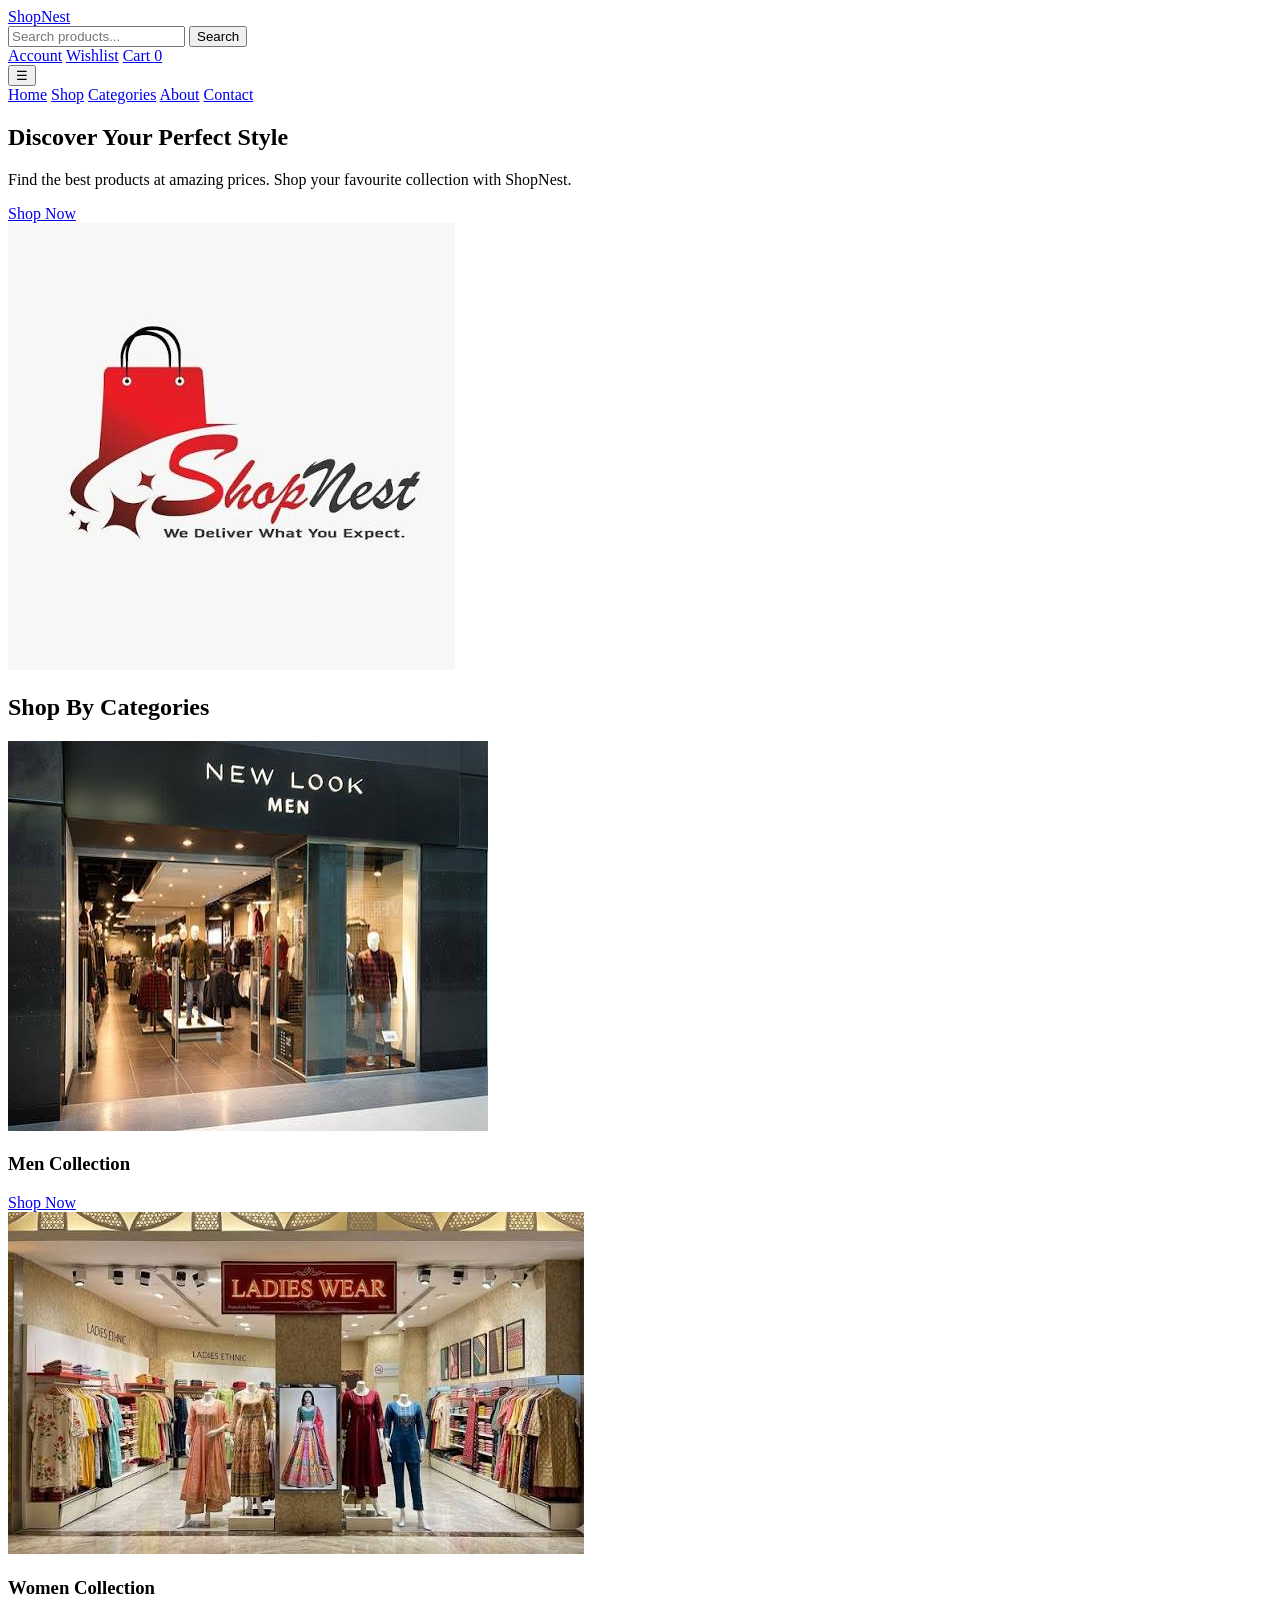
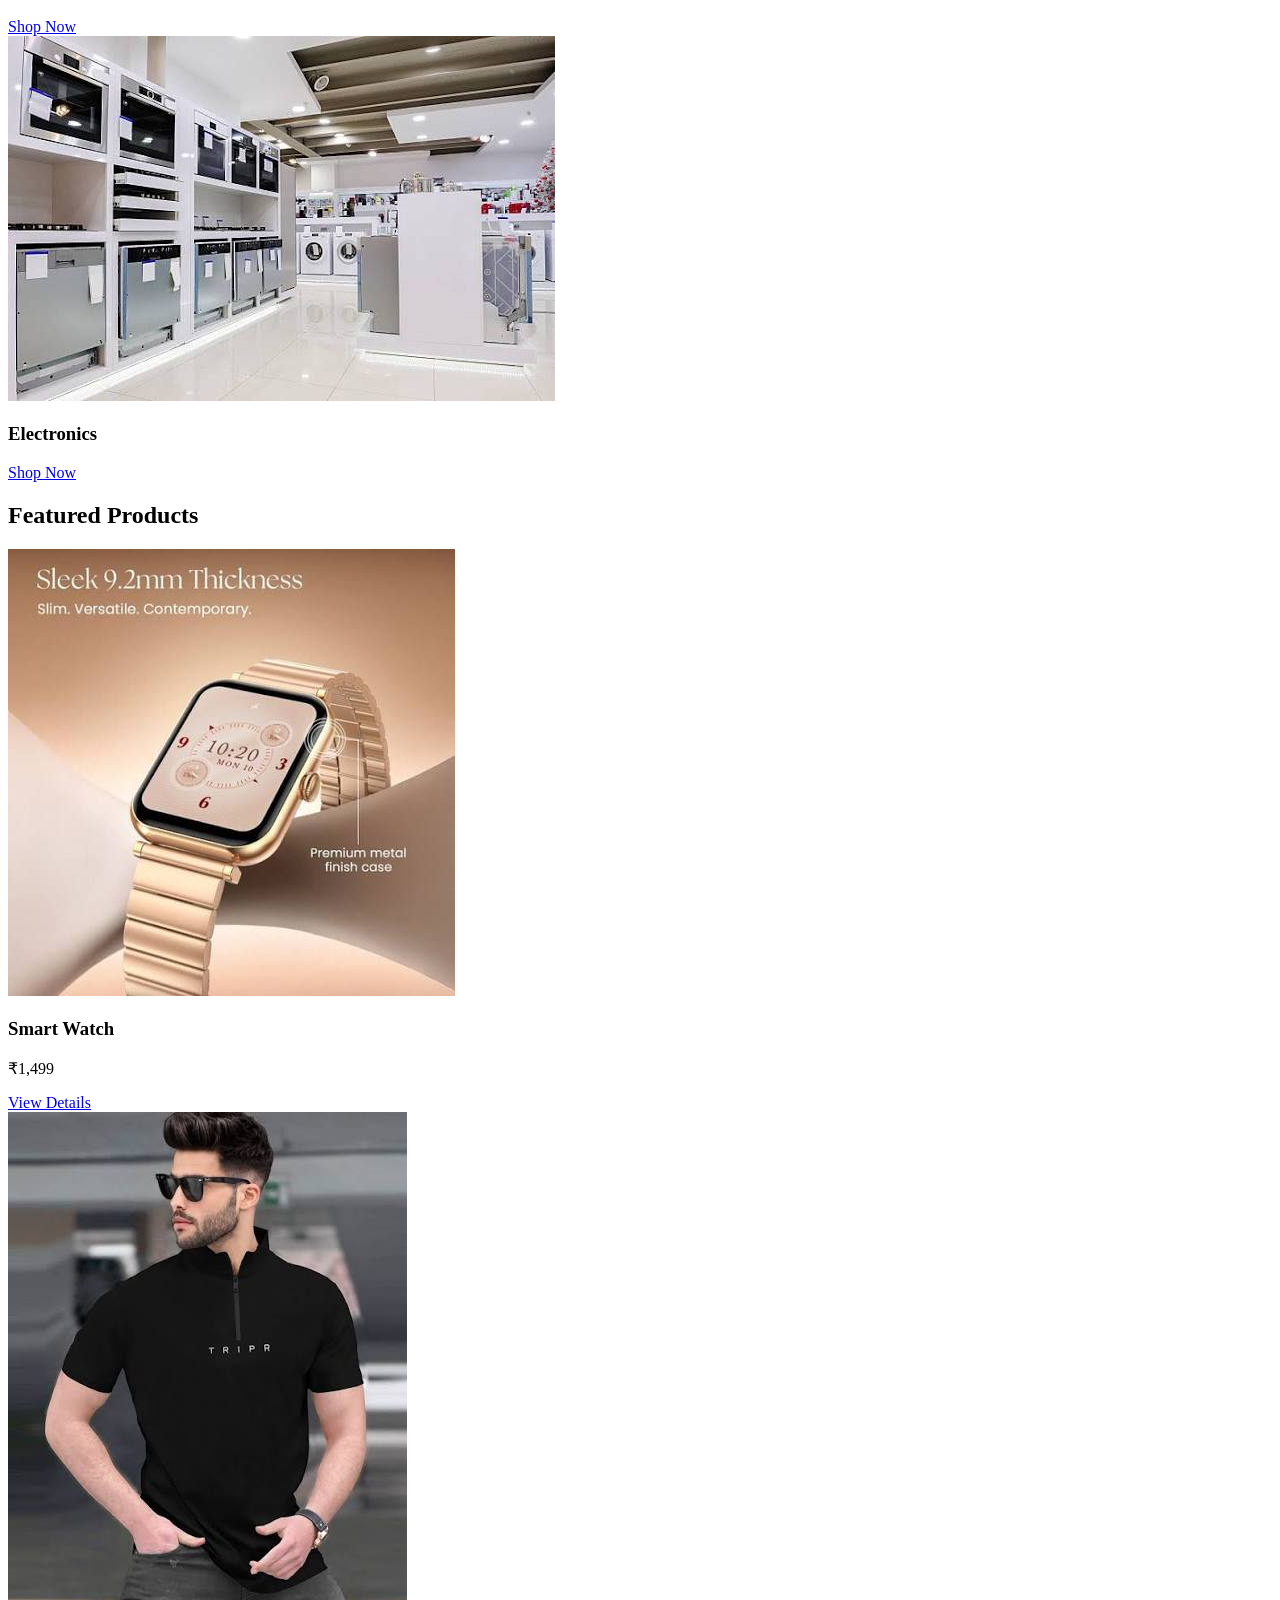
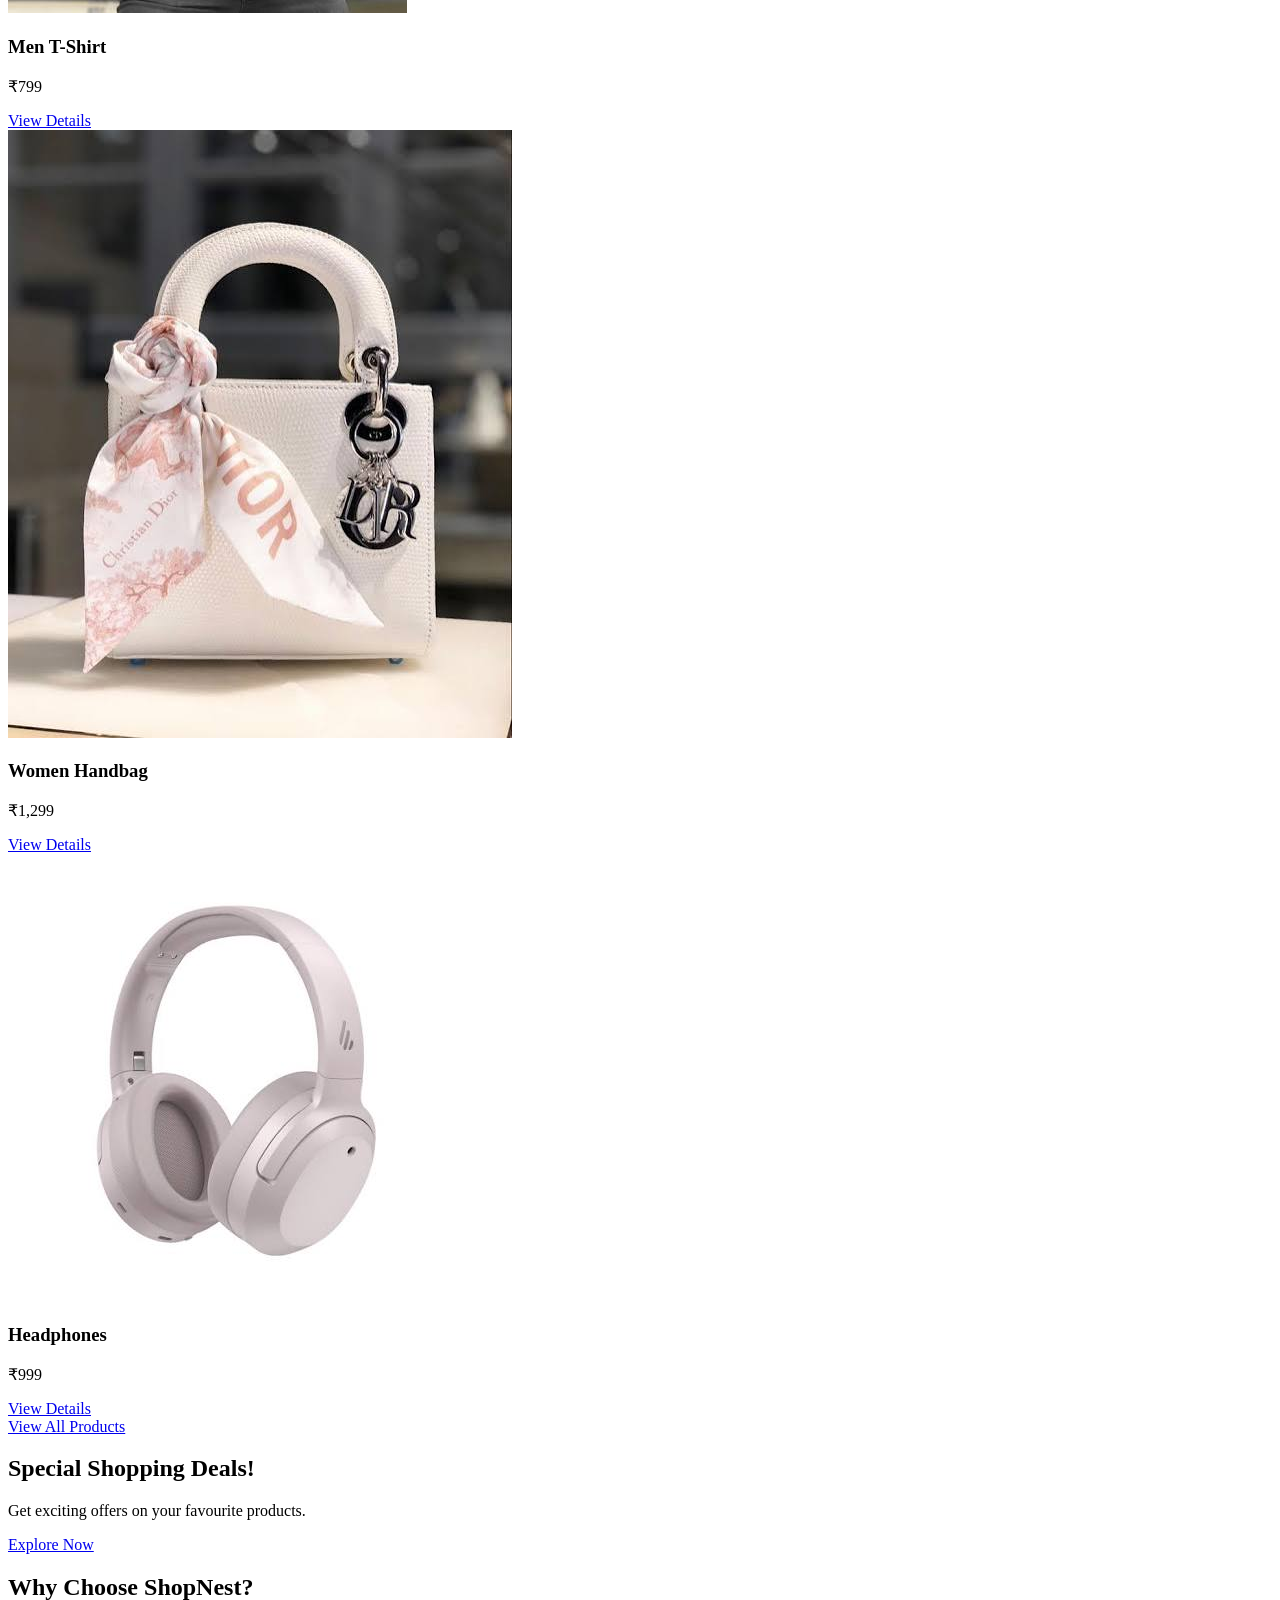
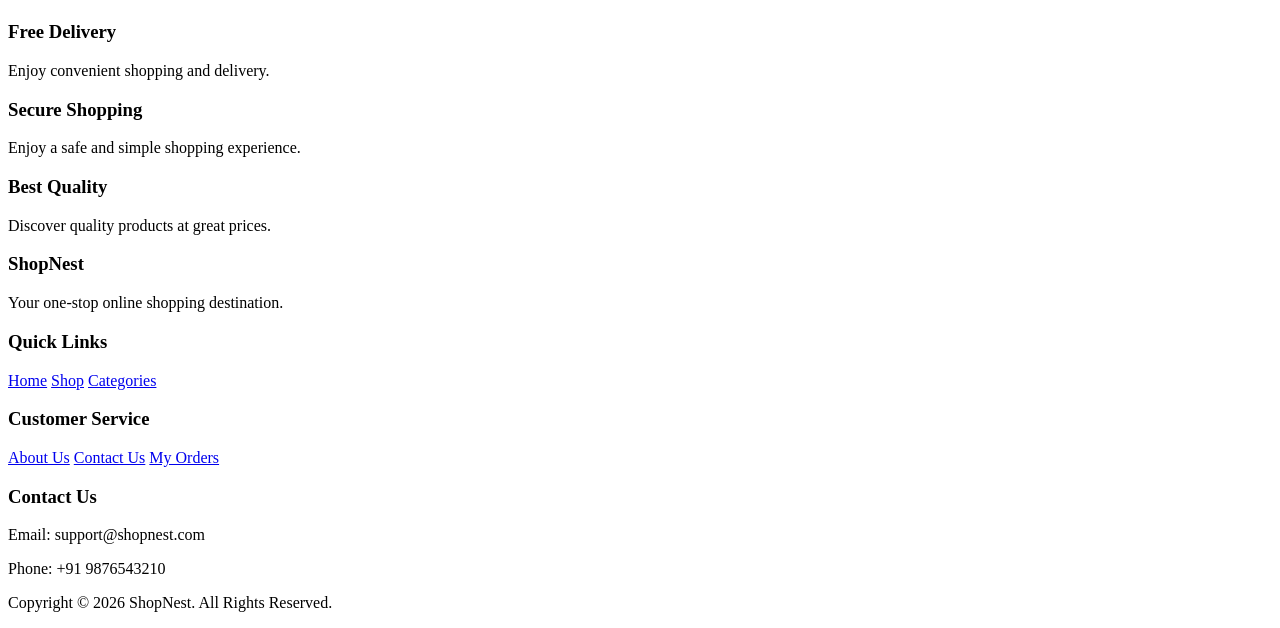
==== index.html @ c731b0f1 "First" ====
<!DOCTYPE html>
<html lang="en">
<head>
    <meta charset="UTF-8">
    <meta name="viewport" content="width=device-width, initial-scale=1.0">

    <title>ShopNest - Online Shopping</title>

    <link rel="stylesheet" href="../CSS/style.css">
    <link rel="stylesheet" href="../CSS/header.css">
    <link rel="stylesheet" href="../CSS/navbar.css">
    <link rel="stylesheet" href="../CSS/footer.css">
    <link rel="stylesheet" href="../CSS/home.css">
    <link rel="stylesheet" href="../CSS/responsive.css">
</head>

<body>

    <!-- HEADER -->
    <header class="top-header">

        <a href="index.html" class="logo">
            <span>S</span>hopNest
        </a>

        <form class="header-search" action="shop.html" method="get">
            <input type="search" name="search" placeholder="Search products...">
            <button type="submit">Search</button>
        </form>

        <div class="header-icons">
            <a href="my-account.html">Account</a>
            <a href="wishlist.html">Wishlist</a>
            <a href="cart.html">Cart <span class="cart-count">0</span></a>
        </div>

    </header>

    <!-- NAVBAR -->
    <nav class="main-navbar">

        <button class="menu-btn" id="menuBtn">☰</button>

        <div class="nav-links" id="navLinks">
            <a href="index.html" class="active">Home</a>
            <a href="shop.html">Shop</a>
            <a href="category.html">Categories</a>
            <a href="about.html">About</a>
            <a href="contact.html">Contact</a>
        </div>

    </nav>

    <!-- HERO SECTION -->
    <section class="hero">

        <div class="hero-content">

            <h1>
                Discover Your
                <span>Perfect Style</span>
            </h1>

            <p>
                Find the best products at amazing prices.
                Shop your favourite collection with ShopNest.
            </p>

            <a href="shop.html" class="btn">Shop Now</a>

        </div>

        <div class="hero-image">
            <img src="images/banner.jpg" alt="ShopNest Shopping">
        </div>

    </section>

    <!-- CATEGORY SECTION -->
    <section class="home-section">

        <div class="container">

            <h2 class="section-title">
                Shop By <span>Categories</span>
            </h2>

            <div class="category-grid">

                <div class="category-card">
                    <img src="images/men.jpg" alt="Men Collection">
                    <h3>Men Collection</h3>
                    <a href="shop.html?category=men" class="btn">Shop Now</a>
                </div>

                <div class="category-card">
                    <img src="images/women.jpg" alt="Women Collection">
                    <h3>Women Collection</h3>
                    <a href="shop.html?category=women" class="btn">Shop Now</a>
                </div>

                <div class="category-card">
                    <img src="images/electronics.jpg" alt="Electronics">
                    <h3>Electronics</h3>
                    <a href="shop.html?category=electronics" class="btn">Shop Now</a>
                </div>

            </div>

        </div>

    </section>

    <!-- FEATURED PRODUCTS -->
    <section class="home-section featured-section">

        <div class="container">

            <h2 class="section-title">
                Featured <span>Products</span>
            </h2>

            <div class="product-grid">

                <div class="product-card">
                    <img src="images/smart  watch.jpg" alt="Smart Watch">
                    <h3>Smart Watch</h3>
                    <p>₹1,499</p>
                    <a href="product-details.html" class="btn">View Details</a>
                </div>

                <div class="product-card">
                    <img src="images/t shirt.jpg" alt="Men T-Shirt">
                    <h3>Men T-Shirt</h3>
                    <p>₹799</p>
                    <a href="product-details.html" class="btn">View Details</a>
                </div>

                <div class="product-card">
                    <img src="images/handbags.jpg" alt="Women Handbag">
                    <h3>Women Handbag</h3>
                    <p>₹1,299</p>
                    <a href="product-details.html" class="btn">View Details</a>
                </div>

                <div class="product-card">
                    <img src="images/headphones.jpg" alt="Headphones">
                    <h3>Headphones</h3>
                    <p>₹999</p>
                    <a href="product-details.html" class="btn">View Details</a>
                </div>

            </div>

            <div class="view-all">
                <a href="shop.html" class="btn">View All Products</a>
            </div>

        </div>

    </section>

    <!-- OFFER SECTION -->
    <section class="offer-section">

        <div class="container">

            <h2>Special Shopping Deals!</h2>

            <p>Get exciting offers on your favourite products.</p>

            <a href="shop.html" class="btn">Explore Now</a>

        </div>

    </section>

    <!-- WHY CHOOSE US -->
    <section class="home-section">

        <div class="container">

            <h2 class="section-title">
                Why Choose <span>ShopNest?</span>
            </h2>

            <div class="service-container">

                <div class="service-box">
                    <h3>Free Delivery</h3>
                    <p>Enjoy convenient shopping and delivery.</p>
                </div>

                <div class="service-box">
                    <h3>Secure Shopping</h3>
                    <p>Enjoy a safe and simple shopping experience.</p>
                </div>

                <div class="service-box">
                    <h3>Best Quality</h3>
                    <p>Discover quality products at great prices.</p>
                </div>

            </div>

        </div>

    </section>

    <!-- FOOTER -->
    <footer class="footer">

        <div class="footer-container">

            <div class="footer-box">
                <h3>ShopNest</h3>
                <p>Your one-stop online shopping destination.</p>
            </div>

            <div class="footer-box">
                <h3>Quick Links</h3>
                <a href="index.html">Home</a>
                <a href="shop.html">Shop</a>
                <a href="category.html">Categories</a>
            </div>

            <div class="footer-box">
                <h3>Customer Service</h3>
                <a href="about.html">About Us</a>
                <a href="contact.html">Contact Us</a>
                <a href="my-orders.html">My Orders</a>
            </div>

            <div class="footer-box">
                <h3>Contact Us</h3>
                <p>Email: support@shopnest.com</p>
                <p>Phone: +91 9876543210</p>
            </div>

        </div>

        <div class="footer-bottom">
            <p>Copyright © <span class="current-year">2026</span> ShopNest. All Rights Reserved.</p>
        </div>

    </footer>

    <!-- JAVASCRIPT -->
    <script src="../JavaScript/main.js"></script>
    <script src="../JavaScript/navbar.js"></script>

</body>
</html>
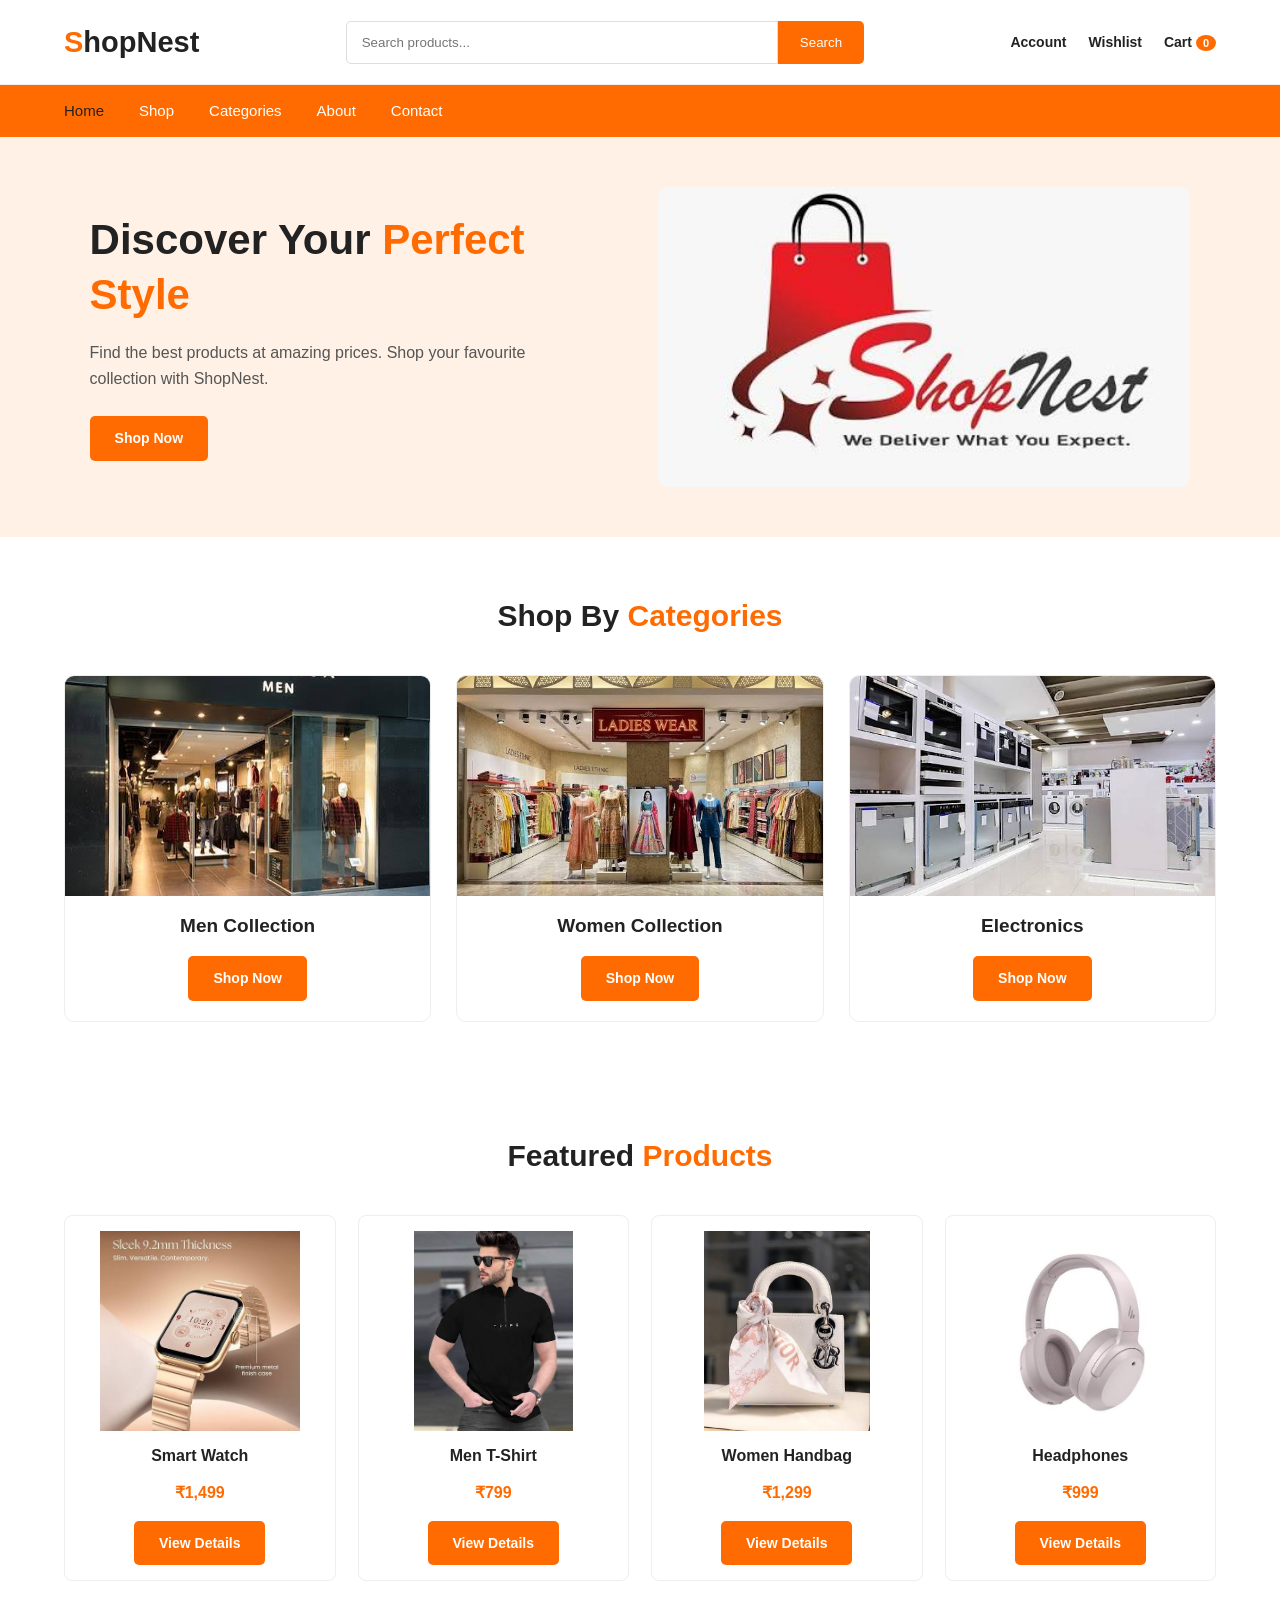
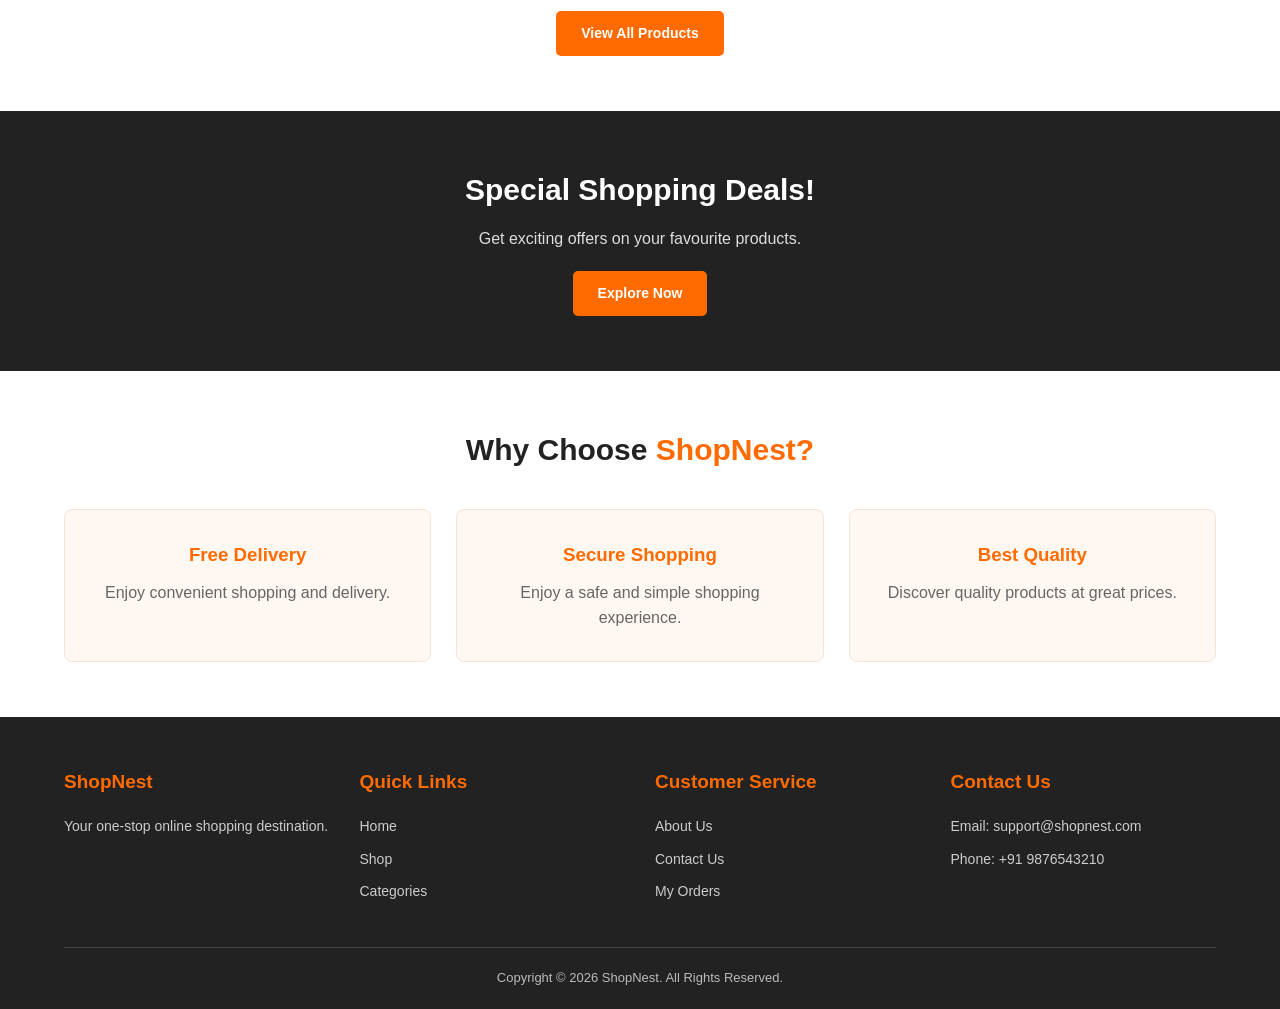
==== commit 8191a053: "Fix css" ====
--- a/index.html
+++ b/index.html
@@ -7,12 +7,12 @@
 
     <title>ShopNest - Online Shopping</title>
 
-    <link rel="stylesheet" href="../CSS/style.css">
-    <link rel="stylesheet" href="../CSS/header.css">
-    <link rel="stylesheet" href="../CSS/navbar.css">
-    <link rel="stylesheet" href="../CSS/footer.css">
-    <link rel="stylesheet" href="../CSS/home.css">
-    <link rel="stylesheet" href="../CSS/responsive.css">
+  <link rel="stylesheet" href="./css/style.css">
+<link rel="stylesheet" href="./css/header.css">
+<link rel="stylesheet" href="./css/navbar.css">
+<link rel="stylesheet" href="./css/footer.css">
+<link rel="stylesheet" href="./css/home.css">
+<link rel="stylesheet" href="./css/responsive.css">
 </head>
 
 <body>
--- a/css/style.css
+++ b/css/style.css
@@ -0,0 +1,561 @@
+/* =========================================
+   SHOPNEST - MAIN STYLE CSS
+========================================= */
+
+/* GOOGLE FONT */
+
+@import url('https://fonts.googleapis.com/css2?family=Poppins:wght@400;500;600;700;800&display=swap');
+
+
+/* =========================================
+   ROOT VARIABLES
+========================================= */
+
+:root {
+    --primary-color: #ff6b00;
+    --primary-dark: #df5c00;
+    --secondary-color: #222222;
+
+    --text-color: #555555;
+    --light-color: #f7f7f7;
+    --white: #ffffff;
+
+    --border-color: #e5e5e5;
+
+    --success-color: #198754;
+    --danger-color: #dc3545;
+    --warning-color: #ffc107;
+    --info-color: #0dcaf0;
+
+    --shadow: 0 4px 15px rgba(0, 0, 0, 0.08);
+
+    --shadow-hover: 0 8px 25px rgba(0, 0, 0, 0.12);
+
+    --transition: all 0.3s ease;
+
+    --border-radius: 8px;
+}
+
+
+/* =========================================
+   GLOBAL RESET
+========================================= */
+
+* {
+    margin: 0;
+    padding: 0;
+    box-sizing: border-box;
+}
+
+html {
+    scroll-behavior: smooth;
+    scroll-padding-top: 80px;
+}
+
+body {
+    font-family: 'Poppins', sans-serif;
+    color: var(--secondary-color);
+    background: var(--white);
+    line-height: 1.6;
+    overflow-x: hidden;
+}
+
+a {
+    text-decoration: none;
+    color: inherit;
+    transition: var(--transition);
+}
+
+ul,
+ol {
+    list-style: none;
+}
+
+img {
+    max-width: 100%;
+    display: block;
+}
+
+button,
+input,
+select,
+textarea {
+    font-family: inherit;
+}
+
+button {
+    cursor: pointer;
+}
+
+input,
+textarea,
+select {
+    outline: none;
+}
+
+::selection {
+    background: var(--primary-color);
+    color: var(--white);
+}
+
+
+/* =========================================
+   COMMON CONTAINER
+========================================= */
+
+.container {
+    width: 90%;
+    max-width: 1200px;
+    margin: 0 auto;
+}
+
+.section {
+    padding: 60px 0;
+}
+
+.home-section {
+    padding: 60px 0;
+}
+
+
+/* =========================================
+   SECTION TITLE
+========================================= */
+
+.section-title {
+    text-align: center;
+    font-size: 30px;
+    margin-bottom: 35px;
+    font-weight: 700;
+    color: var(--secondary-color);
+}
+
+.section-title span {
+    color: var(--primary-color);
+}
+
+.section-description {
+    text-align: center;
+    color: var(--text-color);
+    font-size: 14px;
+    margin-top: -20px;
+    margin-bottom: 35px;
+}
+
+
+/* =========================================
+   BUTTONS
+========================================= */
+
+.btn {
+    display: inline-block;
+    padding: 11px 25px;
+    border: none;
+    border-radius: 5px;
+
+    background: var(--primary-color);
+    color: var(--white);
+
+    font-size: 14px;
+    font-weight: 600;
+
+    text-align: center;
+    transition: var(--transition);
+}
+
+.btn:hover {
+    background: var(--primary-dark);
+    color: var(--white);
+    transform: translateY(-2px);
+    box-shadow: var(--shadow);
+}
+
+.btn:active {
+    transform: scale(0.97);
+}
+
+.btn-outline {
+    background: transparent;
+    color: var(--primary-color);
+    border: 1px solid var(--primary-color);
+}
+
+.btn-outline:hover {
+    color: var(--white);
+    background: var(--primary-color);
+}
+
+.btn-danger {
+    background: var(--danger-color);
+}
+
+.btn-success {
+    background: var(--success-color);
+}
+
+
+/* =========================================
+   PAGE BANNER
+========================================= */
+
+.page-banner {
+    background: #fff1e6;
+    text-align: center;
+    padding: 45px 15px;
+}
+
+.page-banner h1 {
+    font-size: 32px;
+    margin-bottom: 8px;
+    font-weight: 700;
+}
+
+.page-banner p {
+    color: var(--text-color);
+    font-size: 14px;
+}
+
+
+/* =========================================
+   FORM STYLING
+========================================= */
+
+.form-group {
+    margin-bottom: 18px;
+}
+
+.form-group label {
+    display: block;
+    margin-bottom: 7px;
+    font-weight: 500;
+    font-size: 14px;
+}
+
+.form-group input,
+.form-group select,
+.form-group textarea {
+    width: 100%;
+    padding: 12px 14px;
+
+    border: 1px solid var(--border-color);
+    border-radius: 5px;
+
+    outline: none;
+    font-size: 14px;
+
+    background: var(--white);
+    transition: var(--transition);
+}
+
+.form-group input:focus,
+.form-group select:focus,
+.form-group textarea:focus {
+    border-color: var(--primary-color);
+    box-shadow: 0 0 0 3px rgba(255, 107, 0, 0.1);
+}
+
+.form-group textarea {
+    resize: vertical;
+    min-height: 100px;
+}
+
+.form-group input::placeholder,
+.form-group textarea::placeholder {
+    color: #999999;
+}
+
+
+/* =========================================
+   CARD DESIGN
+========================================= */
+
+.card {
+    background: var(--white);
+    border: 1px solid var(--border-color);
+    border-radius: var(--border-radius);
+
+    padding: 20px;
+
+    box-shadow: var(--shadow);
+    transition: var(--transition);
+}
+
+.card:hover {
+    box-shadow: var(--shadow-hover);
+}
+
+
+/* =========================================
+   ALERT MESSAGES
+========================================= */
+
+.alert {
+    padding: 12px 15px;
+    border-radius: 5px;
+    margin: 15px 0;
+    font-size: 14px;
+}
+
+.alert-success {
+    background: #d1e7dd;
+    color: #0f5132;
+}
+
+.alert-danger {
+    background: #f8d7da;
+    color: #842029;
+}
+
+.alert-warning {
+    background: #fff3cd;
+    color: #664d03;
+}
+
+.alert-info {
+    background: #cff4fc;
+    color: #055160;
+}
+
+
+/* =========================================
+   TABLE STYLING
+========================================= */
+
+table {
+    width: 100%;
+    border-collapse: collapse;
+    background: var(--white);
+}
+
+th,
+td {
+    padding: 13px 15px;
+    text-align: left;
+    border-bottom: 1px solid var(--border-color);
+    font-size: 14px;
+}
+
+th {
+    background: #fff1e6;
+    color: var(--secondary-color);
+    font-weight: 600;
+}
+
+tbody tr {
+    transition: var(--transition);
+}
+
+tbody tr:hover {
+    background: #fffaf5;
+}
+
+
+/* =========================================
+   STATUS BADGES
+========================================= */
+
+.status {
+    display: inline-block;
+
+    padding: 5px 10px;
+    border-radius: 20px;
+
+    font-size: 12px;
+    font-weight: 500;
+
+    background: #e8f5e9;
+    color: var(--success-color);
+}
+
+.status-success {
+    background: #d1e7dd;
+    color: #0f5132;
+}
+
+.status-danger {
+    background: #f8d7da;
+    color: #842029;
+}
+
+.status-warning {
+    background: #fff3cd;
+    color: #664d03;
+}
+
+
+/* =========================================
+   TEXT UTILITIES
+========================================= */
+
+.text-center {
+    text-align: center;
+}
+
+.text-left {
+    text-align: left;
+}
+
+.text-right {
+    text-align: right;
+}
+
+.text-primary {
+    color: var(--primary-color);
+}
+
+.text-success {
+    color: var(--success-color);
+}
+
+.text-danger {
+    color: var(--danger-color);
+}
+
+.text-muted {
+    color: var(--text-color);
+}
+
+
+/* =========================================
+   SPACING UTILITIES
+========================================= */
+
+.mt-10 {
+    margin-top: 10px;
+}
+
+.mt-20 {
+    margin-top: 20px;
+}
+
+.mt-30 {
+    margin-top: 30px;
+}
+
+.mb-10 {
+    margin-bottom: 10px;
+}
+
+.mb-20 {
+    margin-bottom: 20px;
+}
+
+.mb-30 {
+    margin-bottom: 30px;
+}
+
+.p-20 {
+    padding: 20px;
+}
+
+
+/* =========================================
+   EMPTY MESSAGE
+========================================= */
+
+.empty-message {
+    text-align: center;
+    padding: 35px 15px;
+    color: var(--text-color);
+    font-size: 15px;
+}
+
+
+/* =========================================
+   DIVIDER
+========================================= */
+
+hr {
+    border: none;
+    border-top: 1px solid var(--border-color);
+    margin: 20px 0;
+}
+
+
+/* =========================================
+   SCROLLBAR
+========================================= */
+
+::-webkit-scrollbar {
+    width: 8px;
+}
+
+::-webkit-scrollbar-track {
+    background: #f1f1f1;
+}
+
+::-webkit-scrollbar-thumb {
+    background: #ff9a50;
+    border-radius: 10px;
+}
+
+::-webkit-scrollbar-thumb:hover {
+    background: var(--primary-color);
+}
+
+
+/* =========================================
+   RESPONSIVE COMMON STYLING
+========================================= */
+
+@media (max-width: 768px) {
+
+    .container {
+        width: 94%;
+    }
+
+    .section,
+    .home-section {
+        padding: 40px 0;
+    }
+
+    .section-title {
+        font-size: 24px;
+        margin-bottom: 25px;
+    }
+
+    .section-description {
+        font-size: 13px;
+        margin-bottom: 25px;
+    }
+
+    .page-banner {
+        padding: 35px 15px;
+    }
+
+    .page-banner h1 {
+        font-size: 26px;
+    }
+
+    .btn {
+        padding: 10px 20px;
+        font-size: 13px;
+    }
+
+    th,
+    td {
+        padding: 10px;
+        font-size: 12px;
+    }
+
+}
+
+@media (max-width: 480px) {
+
+    .section-title {
+        font-size: 21px;
+    }
+
+    .page-banner h1 {
+        font-size: 23px;
+    }
+
+    .card {
+        padding: 15px;
+    }
+
+    .container {
+        width: 92%;
+    }
+
+}
--- a/css/header.css
+++ b/css/header.css
@@ -0,0 +1,69 @@
+ 
+.top-header {
+    width: 100%;
+    min-height: 85px;
+    padding: 15px 5%;
+    display: flex;
+    align-items: center;
+    justify-content: space-between;
+    gap: 25px;
+    background: white;
+    border-bottom: 1px solid #eee;
+}
+
+.logo {
+    font-size: 29px;
+    font-weight: 800;
+    color: #222;
+    white-space: nowrap;
+}
+
+.logo span {
+    color: #ff6b00;
+}
+
+.header-search {
+    display: flex;
+    width: 45%;
+    height: 43px;
+}
+
+.header-search input {
+    width: 100%;
+    padding: 10px 15px;
+    border: 1px solid #ddd;
+    border-radius: 5px 0 0 5px;
+    outline: none;
+}
+
+.header-search button {
+    padding: 0 22px;
+    border: none;
+    color: white;
+    background: #ff6b00;
+    border-radius: 0 5px 5px 0;
+}
+
+.header-icons {
+    display: flex;
+    align-items: center;
+    gap: 22px;
+}
+
+.header-icons a {
+    font-size: 14px;
+    font-weight: 600;
+    transition: .3s;
+}
+
+.header-icons a:hover {
+    color: #ff6b00;
+}
+
+.cart-count {
+    background: #ff6b00;
+    color: white;
+    border-radius: 50%;
+    padding: 2px 7px;
+    font-size: 11px;
+}
--- a/css/navbar.css
+++ b/css/navbar.css
@@ -0,0 +1,36 @@
+ 
+.main-navbar {
+    width: 100%;
+    background: #ff6b00;
+    min-height: 50px;
+    padding: 0 5%;
+    display: flex;
+    align-items: center;
+}
+
+.nav-links {
+    display: flex;
+    align-items: center;
+    gap: 35px;
+}
+
+.nav-links a {
+    color: white;
+    font-size: 15px;
+    font-weight: 500;
+    padding: 14px 0;
+    transition: .3s;
+}
+
+.nav-links a:hover,
+.nav-links a.active {
+    color: #222;
+}
+
+.menu-btn {
+    display: none;
+    border: none;
+    background: transparent;
+    color: white;
+    font-size: 27px;
+}
--- a/css/footer.css
+++ b/css/footer.css
@@ -0,0 +1,46 @@
+
+.footer {
+    background: #222;
+    color: white;
+    padding: 50px 5% 20px;
+}
+
+.footer-container {
+    display: grid;
+    grid-template-columns: repeat(4, 1fr);
+    gap: 30px;
+}
+
+.footer-box h3 {
+    font-size: 19px;
+    margin-bottom: 18px;
+    color: #ff6b00;
+}
+
+.footer-box p {
+    color: #ccc;
+    font-size: 14px;
+    margin-bottom: 10px;
+}
+
+.footer-box a {
+    display: block;
+    color: #ccc;
+    font-size: 14px;
+    margin-bottom: 10px;
+    transition: .3s;
+}
+
+.footer-box a:hover {
+    color: #ff6b00;
+    padding-left: 5px;
+}
+
+.footer-bottom {
+    border-top: 1px solid #444;
+    text-align: center;
+    padding-top: 20px;
+    margin-top: 35px;
+    color: #bbb;
+    font-size: 13px;
+}
--- a/css/home.css
+++ b/css/home.css
@@ -0,0 +1,226 @@
+ 
+/* HOME PAGE */
+
+.home-section {
+    padding: 55px 0;
+}
+
+.section-title {
+    text-align: center;
+    font-size: 30px;
+    margin-bottom: 35px;
+    color: #222;
+}
+
+.section-title span {
+    color: #ff6b00;
+}
+
+/* HERO SECTION */
+
+.hero {
+    min-height: 400px;
+    padding: 50px 7%;
+    background: #fff1e6;
+    display: flex;
+    align-items: center;
+    justify-content: space-between;
+    gap: 35px;
+}
+
+.hero-content {
+    flex: 1;
+}
+
+.hero-content h1 {
+    font-size: 42px;
+    line-height: 1.3;
+    margin-bottom: 18px;
+}
+
+.hero-content h1 span {
+    color: #ff6b00;
+}
+
+.hero-content p {
+    color: #555;
+    margin-bottom: 25px;
+    max-width: 500px;
+}
+
+.hero-image {
+    flex: 1;
+}
+
+.hero-image img {
+    width: 100%;
+    height: 300px;
+    object-fit: cover;
+    border-radius: 10px;
+}
+
+/* CATEGORY SECTION - HORIZONTAL */
+
+.category-grid {
+    display: grid;
+    grid-template-columns: repeat(3, minmax(0, 1fr));
+    gap: 25px;
+}
+
+.category-card {
+    width: 100%;
+    background: #fff;
+    border: 1px solid #eee;
+    border-radius: 10px;
+    overflow: hidden;
+    text-align: center;
+    transition: .3s;
+    padding-bottom: 20px;
+}
+
+.category-card:hover {
+    transform: translateY(-5px);
+    box-shadow: 0 5px 18px rgba(0,0,0,.1);
+}
+
+.category-card img {
+    width: 100%;
+    height: 220px;
+    object-fit: cover;
+}
+
+.category-card h3 {
+    font-size: 19px;
+    margin: 15px 0;
+}
+
+/* PRODUCT SECTION - HORIZONTAL */
+
+.product-grid {
+    display: grid;
+    grid-template-columns: repeat(4, minmax(0, 1fr));
+    gap: 22px;
+}
+
+.product-card {
+    background: #fff;
+    border: 1px solid #eee;
+    border-radius: 8px;
+    padding: 15px;
+    text-align: center;
+    transition: .3s;
+}
+
+.product-card:hover {
+    transform: translateY(-5px);
+    box-shadow: 0 5px 18px rgba(0,0,0,.1);
+}
+
+.product-card img {
+    width: 100%;
+    height: 200px;
+    object-fit: contain;
+}
+
+.product-card h3 {
+    font-size: 16px;
+    margin: 12px 0;
+}
+
+.product-card p {
+    color: #ff6b00;
+    font-weight: 700;
+    margin-bottom: 15px;
+}
+
+.view-all {
+    text-align: center;
+    margin-top: 30px;
+}
+
+/* OFFER SECTION */
+
+.offer-section {
+    background: #222;
+    color: white;
+    padding: 55px 20px;
+    text-align: center;
+}
+
+.offer-section h2 {
+    font-size: 30px;
+    margin-bottom: 12px;
+}
+
+.offer-section p {
+    margin-bottom: 20px;
+    color: #ddd;
+}
+
+/* SERVICES */
+
+.service-container {
+    display: grid;
+    grid-template-columns: repeat(3, minmax(0, 1fr));
+    gap: 25px;
+}
+
+.service-box {
+    text-align: center;
+    padding: 30px 20px;
+    background: #fff7f1;
+    border-radius: 8px;
+    border: 1px solid #f5e4d8;
+}
+
+.service-box h3 {
+    color: #ff6b00;
+    margin-bottom: 10px;
+}
+
+.service-box p {
+    color: #666;
+}
+
+/* TABLET */
+
+@media (max-width: 900px) {
+    .hero-content h1 {
+        font-size: 32px;
+    }
+
+    .category-grid {
+        grid-template-columns: repeat(2, minmax(0, 1fr));
+    }
+
+    .product-grid {
+        grid-template-columns: repeat(2, minmax(0, 1fr));
+    }
+}
+
+/* MOBILE */
+
+@media (max-width: 600px) {
+    .hero {
+        flex-direction: column;
+        padding: 35px 5%;
+    }
+
+    .hero-content h1 {
+        font-size: 28px;
+    }
+
+    .hero-image img {
+        height: 220px;
+    }
+
+    .category-grid,
+    .product-grid,
+    .service-container {
+        grid-template-columns: 1fr;
+    }
+
+    .section-title {
+        font-size: 25px;
+    }
+}
--- a/css/responsive.css
+++ b/css/responsive.css
@@ -0,0 +1,127 @@
+ 
+@media (max-width: 992px) {
+    .category-grid,
+    .product-grid,
+    .shop-product-container {
+        grid-template-columns: repeat(2, 1fr);
+    }
+
+    .footer-container {
+        grid-template-columns: repeat(2, 1fr);
+    }
+
+    .hero-content h1 {
+        font-size: 36px;
+    }
+}
+
+@media (max-width: 768px) {
+    .top-header {
+        flex-wrap: wrap;
+        gap: 12px;
+    }
+
+    .header-search {
+        order: 3;
+        width: 100%;
+    }
+
+    .header-icons {
+        gap: 12px;
+    }
+
+    .main-navbar {
+        display: block;
+        padding: 8px 5%;
+    }
+
+    .menu-btn {
+        display: block;
+    }
+
+    .nav-links {
+        display: none;
+        flex-direction: column;
+        align-items: flex-start;
+        gap: 0;
+        padding: 10px 0;
+    }
+
+    .nav-links.show {
+        display: flex;
+    }
+
+    .nav-links a {
+        padding: 10px 0;
+    }
+
+    .hero {
+        min-height: 350px;
+        padding: 45px 6%;
+    }
+
+    .hero-content h1 {
+        font-size: 30px;
+    }
+
+    .product-details,
+    .about-section,
+    .contact-container,
+    .cart-layout,
+    .checkout-layout {
+        grid-template-columns: 1fr;
+    }
+
+    .service-container {
+        grid-template-columns: 1fr;
+    }
+
+    .section-title {
+        font-size: 25px;
+    }
+}
+
+@media (max-width: 480px) {
+    .category-grid,
+    .product-grid,
+    .shop-product-container,
+    .footer-container {
+        grid-template-columns: 1fr;
+    }
+
+    .header-icons {
+        width: 100%;
+        justify-content: space-between;
+    }
+
+    .logo {
+        font-size: 25px;
+    }
+
+    .hero-content h1 {
+        font-size: 26px;
+    }
+
+    .page-banner h1 {
+        font-size: 25px;
+    }
+
+    .cart-item,
+    .wishlist-item {
+        flex-wrap: wrap;
+    }
+
+    .product-actions {
+        flex-direction: column;
+    }
+
+    .product-actions .btn {
+        width: 100%;
+        text-align: center;
+    }
+
+    th, td {
+        padding: 8px;
+        font-size: 12px;
+    }
+}
